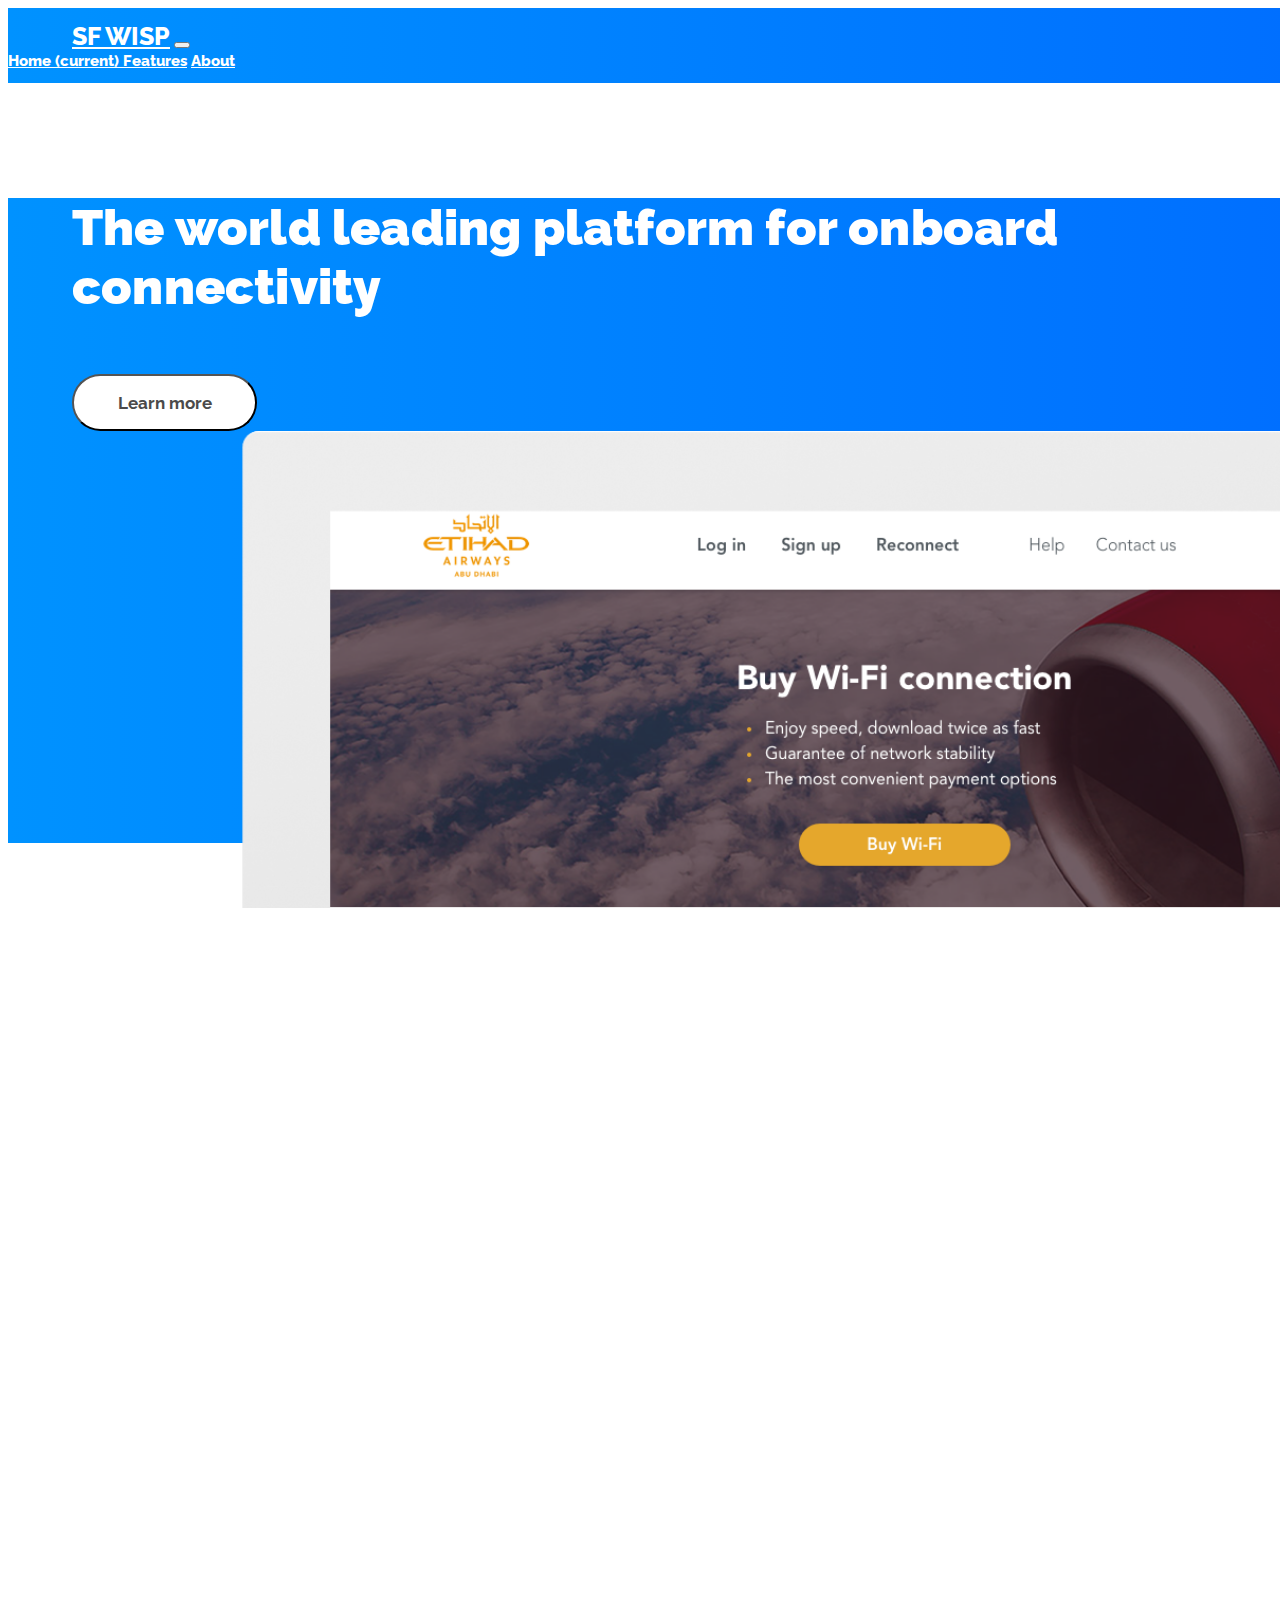
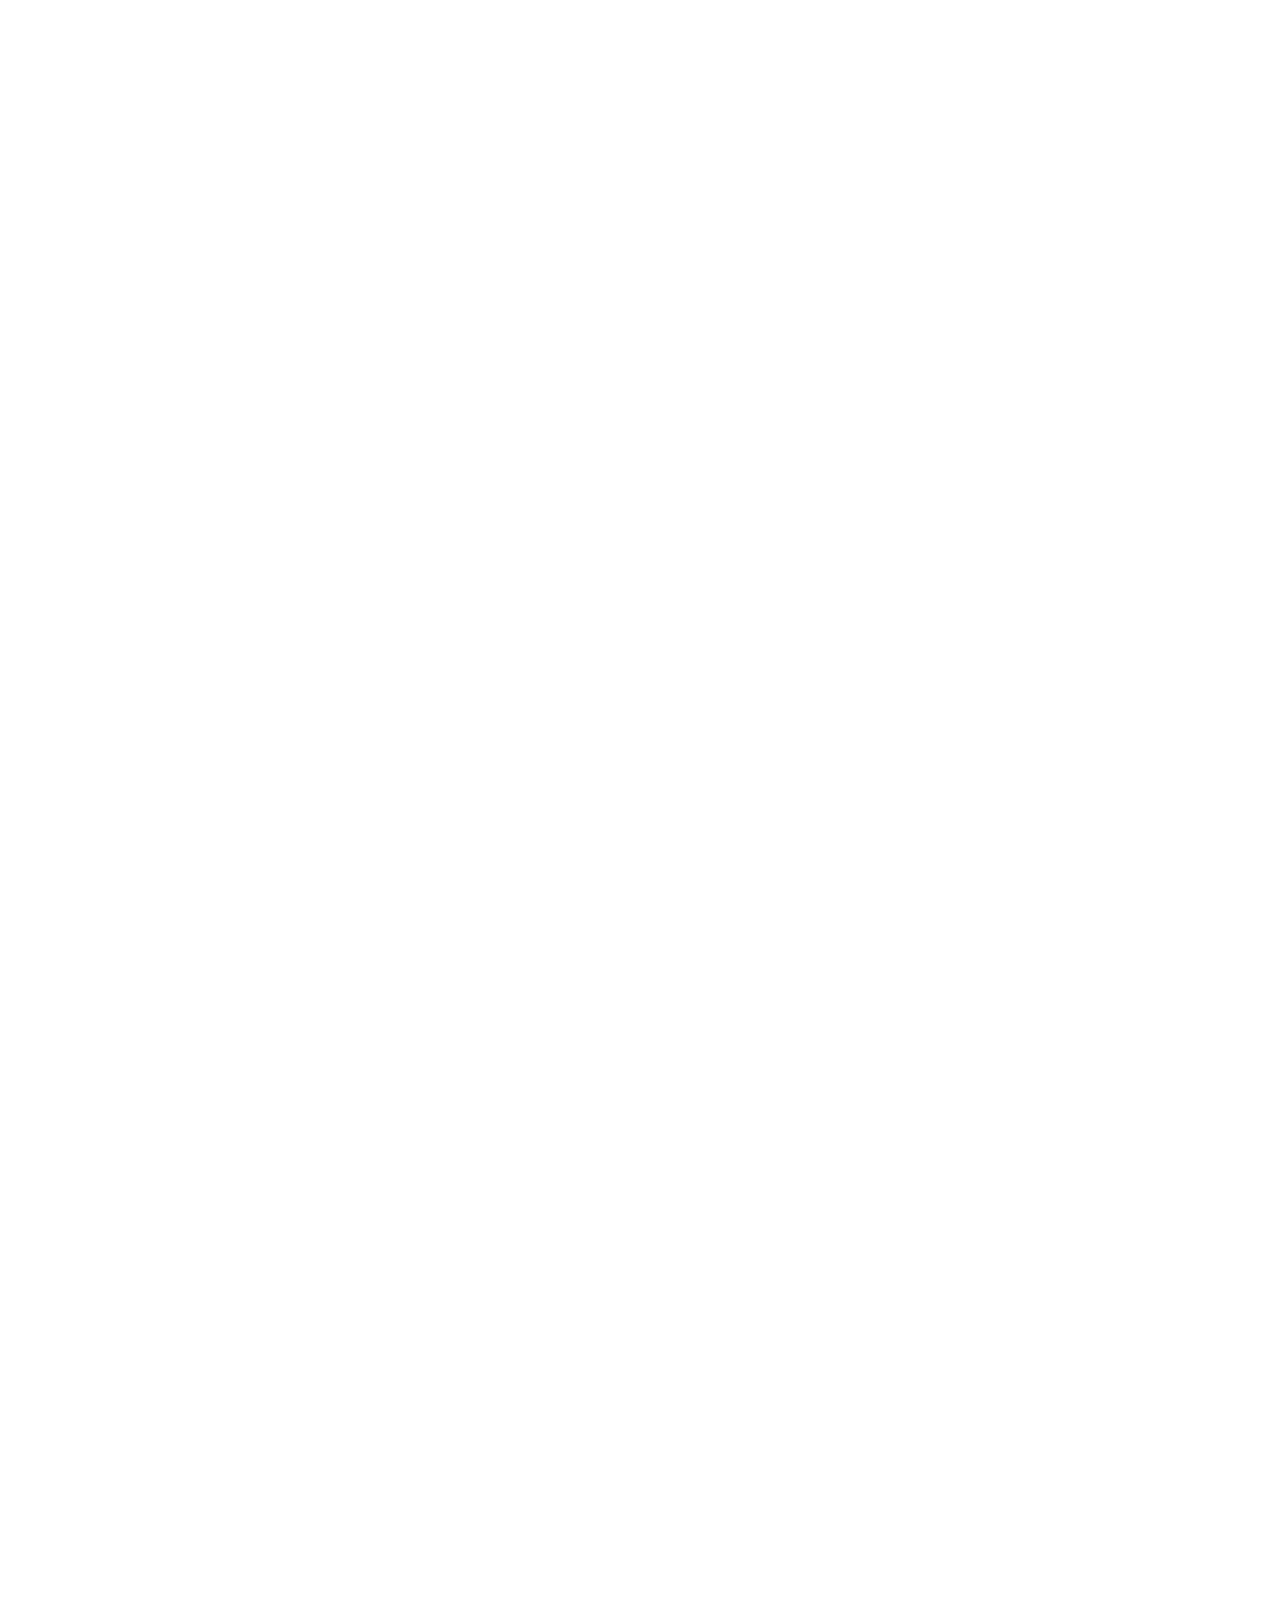
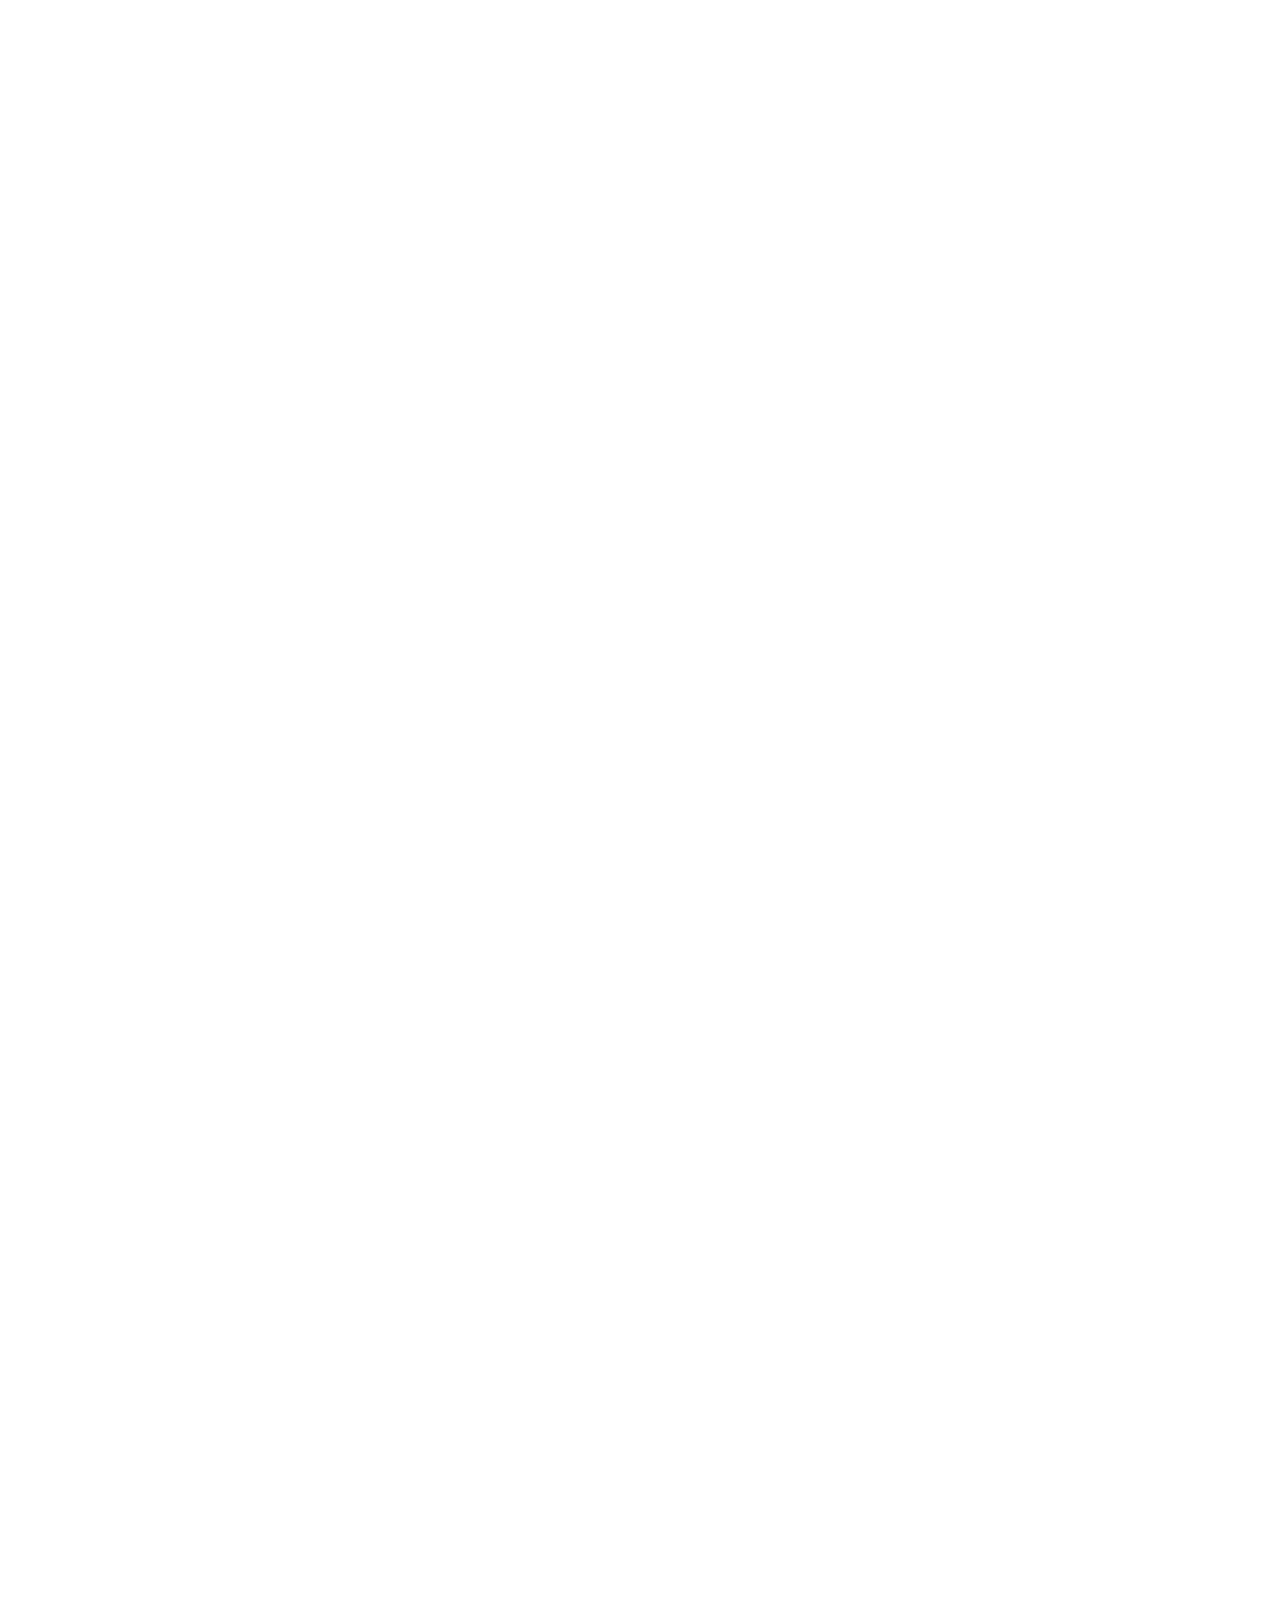
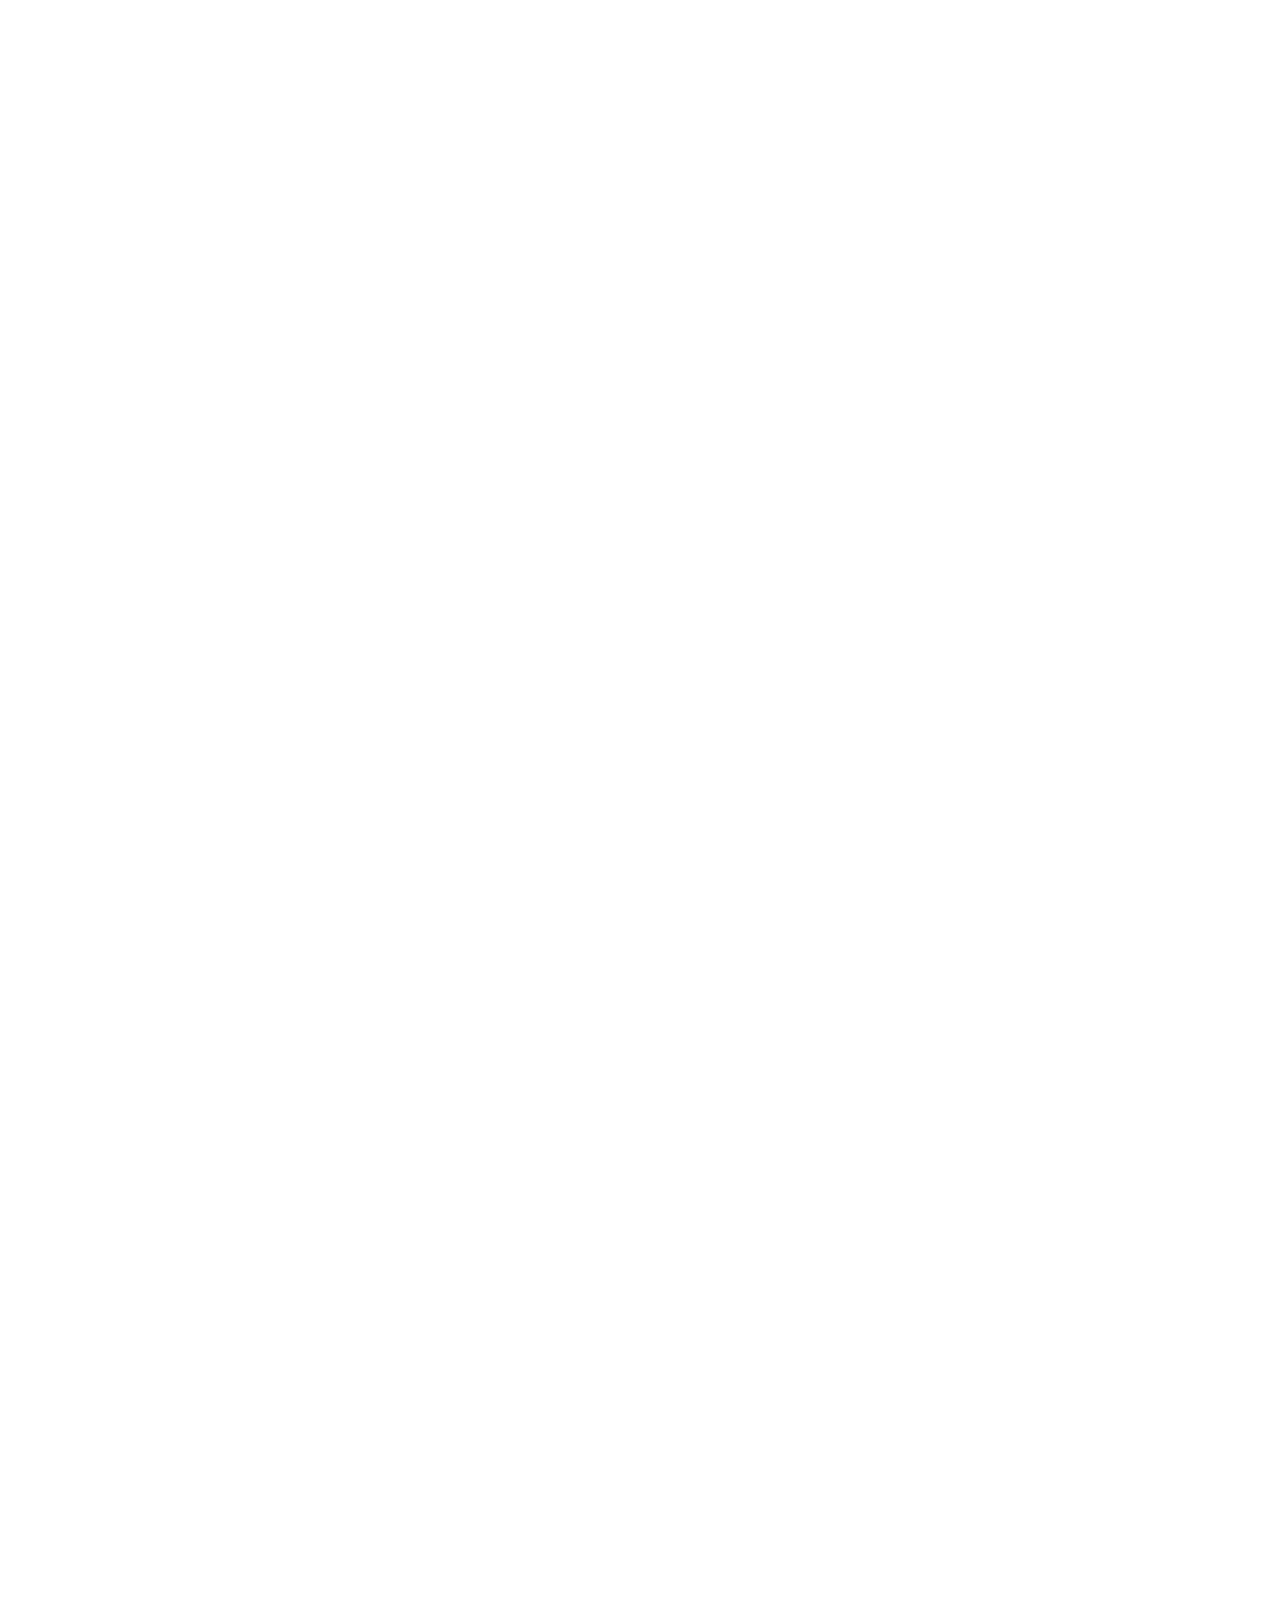
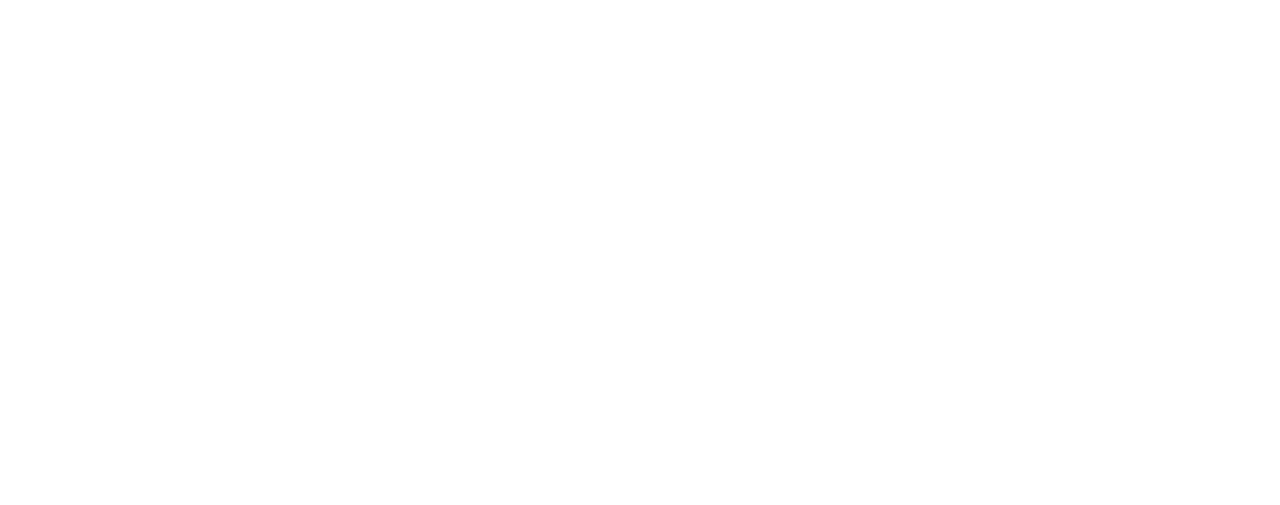
==== index.html @ 88027d3a "added some assets" ====
<!DOCTYPE html>
<html lang="en">

<head>
    <meta charset="UTF-8">
    <meta name="viewport" content="width=device-width, initial-scale=1.0">
    <meta http-equiv="X-UA-Compatible" content="ie=edge">
    <title>SF WISP</title>

    <!--Bootstrap html & CSS-->
    <link rel="stylesheet" href="https://stackpath.bootstrapcdn.com/bootstrap/4.1.1/css/bootstrap.min.css" integrity="sha384-WskhaSGFgHYWDcbwN70/dfYBj47jz9qbsMId/iRN3ewGhXQFZCSftd1LZCfmhktB"
        crossorigin="anonymous">
    
    <!--Internal stylesheets-->
    <link rel="stylesheet" href="./assets/css/main.css">
    <link rel="stylesheet" href="./assets/css/fonts.css">
    <!--icons-->
    <link rel="stylesheet" href="https://use.fontawesome.com/releases/v5.1.0/css/all.css" integrity="sha384-lKuwvrZot6UHsBSfcMvOkWwlCMgc0TaWr+30HWe3a4ltaBwTZhyTEggF5tJv8tbt"
        crossorigin="anonymous">
    <!--Font-->
    <link href="https://fonts.googleapis.com/css?family=Raleway:300,500,600,900" rel="stylesheet">

    

</head>

<body>
    <!--Navbar -->
    <nav class="navbar navbar-expand-lg">
            <a class="navbar-brand" href="#">SF WISP</a>
            <button class="navbar-toggler" type="button" data-toggle="collapse" data-target="#navbarNavAltMarkup" aria-controls="navbarNavAltMarkup"
                aria-expanded="false" aria-label="Toggle navigation">
                <span class="navbar-toggler-icon"></span>
            </button>
            <div class="collapse navbar-collapse" id="navbarNavAltMarkup">
                <div class="navbar-nav">
                    <a class="nav-item nav-link" href="index.html">Home
                        <span class="sr-only">(current)</span>
                    </a>
                    <a class="nav-item nav-link" href="features.html">Features</a>
                    <a class="nav-item nav-link" href="#">About</a>

                </div>
            </div>
    </nav>
    <!--hero section-->
    <div class="heroSection container-fluid">
        <div class="wispContainer">
            <div class="row heroRow">
                <div class="col-md-6 heroCol">
                    <h1> The world leading platform for onboard connectivity
                    </h1>
                    <button class="heroBtn"> <a class="heroBtnTxt">Learn more</a></button>
                </div>
                <div class="col-md-6">
                    <img id="heroImg" src="./assets/img/Mac_top banner.png" alt="">
                </div>
            </div>
        </div>
    </div>
    
    <!--Partners-->
    <div class="parners container-fluid">
            <div class="row">
                <div class="col-md-2">
                    <img class="partnersImg" src="./assets/img/American-Airlines.png" alt="">
                </div>
                <div class="col-md-2">
                        <img class="partnersImg" src="./assets/img/American-Airlines.png" alt="">
                </div>
                <div class="col-md-2">
                        <img class="partnersImg" src="./assets/img/American-Airlines.png" alt="">
                </div>
                <div class="col-md-2">
                        <img class="partnersImg" src="./assets/img/American-Airlines.png" alt="">
                </div>
                <div class="col-md-2">
                        <img class="partnersImg" src="./assets/img/American-Airlines.png" alt="">
                </div>
                <div class="col-md-2">
                        <img class="partnersImg" src="./assets/img/American-Airlines.png" alt="">
                </div>
            </div>
    </div>

    <!--What we do-->
    <div class="whatWeDo container-fluid">
        <div class="row">
            <div class="col-md-6">
               <div class="rectangleLeft"></div>
            </div> 
            <div class="col-md-6">
                    <h2 class="marginTop1">Helping our customers increase end user satisfaction, usage and revenue</h2>
                    <h4 class="marginTop">White label</h4>
                    <h4 class="thin">Quick and minimal setup, standard flows & features.</h4>
                    <h4 class="marginTop">Airline customization</h4>
                    <h4 class="thin">Tweaked to the needs and requirements of the airline. </h4>
                    <h4 class="marginTop">Customer development</h4>
                    <h4 class="thin">API based for customer bespoke development </h4>
            </div>
        </div>      
    </div>

    <!--USP-->
    <div class="usp container-fluid">
        <div class="wispContainer">
            <div class="row">
                <div class="col-md-4">
                   <h4>Exceed End User Expectation</h4>
                   <p class="marginTop">Lorem ipsum dolor sit amet consectetur adipisicing elit. Minus repudiandae, recusandae unde architecto quo quam. Odit doloremque enim minus dolore quasi asperiores laboriosam temporibus est eligendi ipsum. Quae, architecto quis?</p>
                </div> 
                <div class="col-md-4">
                    <h4>Customized and optimized products</h4>
                    <p class="marginTop">Granular product configurability based on customer type, frequent traveler, route etc. for increased customer satisfaction and optimized yield.</p>
                </div>
                <div class="col-md-4">
                   <h4>Increase sales and revenues</h4>
                   <p class="marginTop">Real time yield management based on various variables such as demand, customer behavior etc. Easy way of testing new product configurations, prices and more.</p>
                </div> 
            </div> 
        </div>     
    </div>

    <!--Wisp Admin-->
    <div class="admin container-fluid">
        <div class="wispContainer">
            <div class="row">
                <div class="col-md-6">
                    <h2><strong> SF WISP - Admin.</strong></h2>
                    <h2>The worlds most powerful wifi configuration tool.</h2>
                </div> 
                <div class="col-md-6">
                    <div class="row">
                        <div class="col-md-6"> 
                             <img class="circle1" src="./assets/img/Circle_01.png" alt="">
                        </div>
                        <div class="col-md-6"> 
                                <img class="circle2" src="./assets/img/Circle_02.png" alt="">
                        </div>
                    </div>
                </div>
            </div>
        </div>      
    </div>

     <!--Wisp Admin-->
     <div class="admin1 container-fluid">
            <div class="wispContainer">
                <div class="row">
                    <div class="col-md-8">
                        <img id="adminImg"src="./assets/img/wispadmin.png" alt="">
                    </div> 
                    <div class="col-md-4">
                        <h4>Manage end user expectations </h4>
                        <p class="marginTop1">Lorem ipsum dolor sit amet consectetur adipisicing elit.</p>
                        <h4 class="marginTop">Utilize all upsell possibilities</h4>
                        <p class="marginTop1">Lorem ipsum dolor sit amet consectetur adipisicing elit.</p>
                        <h4 class="marginTop">Hassle free payments </h4>
                        <p class="marginTop1">Lorem ipsum dolor sit amet consectetur adipisicing elit.</p>
                    </div>
                </div>
            </div>      
    </div>
    
     <!--Wisp Admin-->
     <div class="admin2 container-fluid">
            <div class="wispContainer">
                <div class="row">
                    <div class="col-md-6">
                        <h2>Beyond Your Expectation</h2>
                        <h4 class="marginTop">Proven market succsess </h4>
                        <ul>
                            <li><p>Served x passengers to date</p></li>
                            <li><p>Operational with x airlines to date</p></li>
                        </ul>
                        <h4 class="marginTop">Fast time to market</h4>
                            <ul>
                                <li><p>New feature development</p></li>
                                <li><p>Maintenance & changes requests</p></li>
                                <li><p>Build, release and deployment</p></li>
                            </ul>
                        <h4 class="marginTop">High scalability </h4>
                            <ul>
                                <li><p>Across verticals</p></li>
                                <li><p>Customized modules easily added</p></li>
                                <li><p>Multitenancy</p></li>
                            </ul>
                    </div> 
                    <div class="col-md-6">
                            <div class="rectangleRight"></div>
                    </div>
                </div>
            </div>      
    </div>




    <!-- Footer -->
    <footer class="page-footer font-small mdb-color pt-4 mt-4 ">

        <!-- Footer Links -->
        <div class="wispContainer text-center text-md-left">

            <!-- Footer links -->
            <div class="row text-center text-md-left mt-3 pb-3">

                <!-- Grid column -->
                <div class="col-md-3 col-lg-3 col-xl-3 mx-auto mt-3">
                    <h6 class="text-uppercase mb-4 font-weight-bold">Snowfall AB</h6>
                    <p>Here you can use rows and columns here to organize your footer content. Lorem ipsum dolor sit amet, consectetur
                        adipisicing elit.</p>
                </div>
                <!-- Grid column -->

                <hr class="w-100 clearfix d-md-none">

                <!-- Grid column -->
                <div class="col-md-2 col-lg-2 col-xl-2 mx-auto mt-3">
                    <h6 class="text-uppercase mb-4 font-weight-bold">Products</h6>
                    <p>
                        <a href="#!">Link</a>
                    </p>
                    <p>
                        <a href="#!">Link</a>
                    </p>
                    <p>
                        <a href="#!">Link</a>
                    </p>
                    <p>
                        <a href="#!">Link</a>
                    </p>
                </div>
                <!-- Grid column -->

                <hr class="w-100 clearfix d-md-none">

                <!-- Grid column -->
                <div class="col-md-3 col-lg-2 col-xl-2 mx-auto mt-3">
                    <h6 class="text-uppercase mb-4 font-weight-bold">Useful links</h6>
                    <p>
                        <a href="#!">Link</a>
                    </p>
                    <p>
                        <a href="#!">Link</a>
                    </p>
                    <p>
                        <a href="#!">Link</a>
                    </p>
                    <p>
                        <a href="#!">Link</a>
                    </p>
                </div>

                <!-- Grid column -->
                <hr class="w-100 clearfix d-md-none">

                <!-- Grid column -->
                <div class="col-md-4 col-lg-3 col-xl-3 mx-auto mt-3">
                    <h6 class="text-uppercase mb-4 font-weight-bold">Contact</h6>
                    <p>
                        <i class="fa fa-home mr-3"></i> New York, NY 10012, US</p>
                    <p>
                        <i class="fa fa-envelope mr-3"></i> info@gmail.com</p>
                    <p>
                        <i class="fa fa-phone mr-3"></i> + 01 234 567 88</p>
                    <p>
                        <i class="fa fa-print mr-3"></i> + 01 234 567 89</p>
                </div>
                <!-- Grid column -->

            </div>
            <!-- Footer links -->

            <hr>

            <!-- Grid row -->
            <div class="row d-flex align-items-center">

                <!-- Grid column -->
                <div class="col-md-7 col-lg-8">

                    <!--Copyright-->
                    <p class="text-center text-md-left">© 2018 Copyright:
                        <a href="https://mdbootstrap.com/bootstrap-tutorial/">
                            <strong> snowfall.com</strong>
                        </a>
                    </p>

                </div>
                <!-- Grid column -->

                <!-- Grid column -->
                <div class="col-md-5 col-lg-4 ml-lg-0">

                    <!-- Social buttons -->
                    <div class="text-center text-md-right">
                        <ul class="list-unstyled list-inline">
                            <li class="list-inline-item">
                                <a class="btn-floating btn-sm rgba-white-slight mx-1">
                                    <i class="fa fa-facebook"></i>
                                </a>
                            </li>
                            <li class="list-inline-item">
                                <a class="btn-floating btn-sm rgba-white-slight mx-1">
                                    <i class="fa fa-twitter"></i>
                                </a>
                            </li>
                            <li class="list-inline-item">
                                <a class="btn-floating btn-sm rgba-white-slight mx-1">
                                    <i class="fa fa-google-plus"></i>
                                </a>
                            </li>
                            <li class="list-inline-item">
                                <a class="btn-floating btn-sm rgba-white-slight mx-1">
                                    <i class="fa fa-linkedin"></i>
                                </a>
                            </li>
                        </ul>
                    </div>

                </div>
                <!-- Grid column -->

            </div>
            <!-- Grid row -->

        </div>
        <!-- Footer Links -->
    </footer>

    <!--Botstrap JS and JQuery-->
    <script
    src="https://code.jquery.com/jquery-3.3.1.min.js" integrity="sha256-FgpCb/KJQlLNfOu91ta32o/NMZxltwRo8QtmkMRdAu8="crossorigin="anonymous"></script>
    <script src="https://cdnjs.cloudflare.com/ajax/libs/popper.js/1.14.3/umd/popper.min.js" integrity="sha384-ZMP7rVo3mIykV+2+9J3UJ46jBk0WLaUAdn689aCwoqbBJiSnjAK/l8WvCWPIPm49"
        crossorigin="anonymous"></script>
    <script src="https://stackpath.bootstrapcdn.com/bootstrap/4.1.1/js/bootstrap.min.js" integrity="sha384-smHYKdLADwkXOn1EmN1qk/HfnUcbVRZyYmZ4qpPea6sjB/pTJ0euyQp0Mk8ck+5T"
        crossorigin="anonymous"></script>

    <!--Client slider-->
    <script src="https://cdnjs.cloudflare.com/ajax/libs/slick-carousel/1.6.0/slick.js"></script>
    <script src="#"></script>

    <!--Click evenets-->
    <script src="#"></script>
    

</body>

</html>
---- assets/css/main.css ----
body, html {
    height: 100%;
    width: 100%;
    overflow-x: hidden;
    font-family: 'Raleway', sans-serif;
}

.navbar{
    padding-top: 1%;
    padding-bottom: 1%;
    background-image: linear-gradient(to right, #0092ff, #006fff);
}

.navbar-brand{
    font-family: Raleway;
    font-size: 25px;
    font-weight: 800;
    font-style: normal;
    font-stretch: normal;
    line-height: normal;
    letter-spacing: normal;
    color: #ffffff;
    margin-left: 5%;
}

.nav-item{
  font-family: Raleway;
  font-size: 15px;
  font-weight: 800;
  font-style: normal;
  font-stretch: normal;
  line-height: normal;
  letter-spacing: normal;
  color: #ffffff;
}

.wispContainer{
    margin-right: auto;
    margin-left: auto; 
    width: 90%;
}



.heroCol{
    margin-top: 10%;

}


.heroSection{
  height: 645px;
  background-image: linear-gradient(to right, #0092ff, #006fff);
 /*
border-left: 1920px solid #006fff;
border-bottom: 300px solid transparent;
*/
}
.heroBtn{
    width: 185px;
    height: 56.5px;
    border-radius: 28.3px;
    background-color: #ffffff;
    margin-top: 25px; 
}

.heroBtn:hover {
    color: #ffffff !important;
    background: #f6b93b;
    border-color: #f6b93b !important;
    transition: all 0.4s ease 0s;
    }
.heroBtnTxt{
  font-family: Raleway;
  font-size: 17px;
  font-weight: bold;
  font-style: normal;
  font-stretch: normal;
  line-height: normal;
  letter-spacing: normal;
  color: #4a4a4a;
}
#heroImg{
    width: 114%;

}

@media screen and (min-width: 0px) and (max-width: 770px) {
    #heroImg { display: none; }   /* hide it elsewhere */
  }

.partnersImg{
    width: 90%
}

.parners{
    margin-right: auto;
    margin-left: auto; 
    width: 80%;
}

#adminImg{
    width:  85%;
    box-shadow: 2px 4px 8px 2px rgba(0, 0, 0, 0.2), 0 6px 20px 0 rgba(0, 0, 0, 0.19);
    border-radius: 5px;
}

.rectangleLeft {
    height:480px;
    border-radius: 243.3px;
    background-color:  #006fff; 
    margin-left: -250px; 
  }
.rectangleRight{
    width: 2000px;
    height: 486.5px;
    border-radius: 243.3px;
     background-color: #008bff;
  
}

.circle1 {
  height: 141px; 
  }

.circle2 {
  height: 80px;
  }

.parners{
    margin-top: 100px; 
}

.whatWeDo{
    margin-top: 100px; 
}

.usp{
    margin-top: 200px; 
}

.admin{
    margin-top: 100px; 
}
.admin1{
    margin-top: 200px; 
}
.admin2{
    margin-top: 200px;
    margin-bottom: 150px;  
}
.marginTop{
    margin-top: 7%;
}

.marginTop1{
    margin-top: 5%;
}

li {
    color: #006fff; 
  }
---- assets/css/fonts.css ----
h1{
    font-family: Raleway;
    font-size: 50px;
    font-weight: 900;
    font-style: normal;
    font-stretch: normal;
    line-height: normal;
    letter-spacing: 0.2px;
    color: #ffffff;
}

h2{
    font-family: Raleway;
    font-size: 36px;
    font-weight: 600;
    font-style: normal;
    font-stretch: normal;
    line-height: 1.31;
    letter-spacing: 0.1px;
    color: #3d4b51;
}

h4{
    font-family: Raleway;
  font-size: 22px;
  font-weight: 600;
  font-style: normal;
  font-stretch: normal;
  line-height: 1.32;
  letter-spacing: normal;
  color: #3d4b51;
}
.thin{
    font-family: Raleway;
    font-size: 22px;
  font-weight: 300;
  font-style: normal;
  font-stretch: normal;
  line-height: 1.32;
  letter-spacing: normal;
  color: #3d4b51;
}

p{
    font-family: Raleway;
    font-size: 16px;
    font-weight: 500;
    font-style: normal;
    font-stretch: normal;
    line-height: 1.94;
    letter-spacing: normal;
    color: #617b86;
  
}
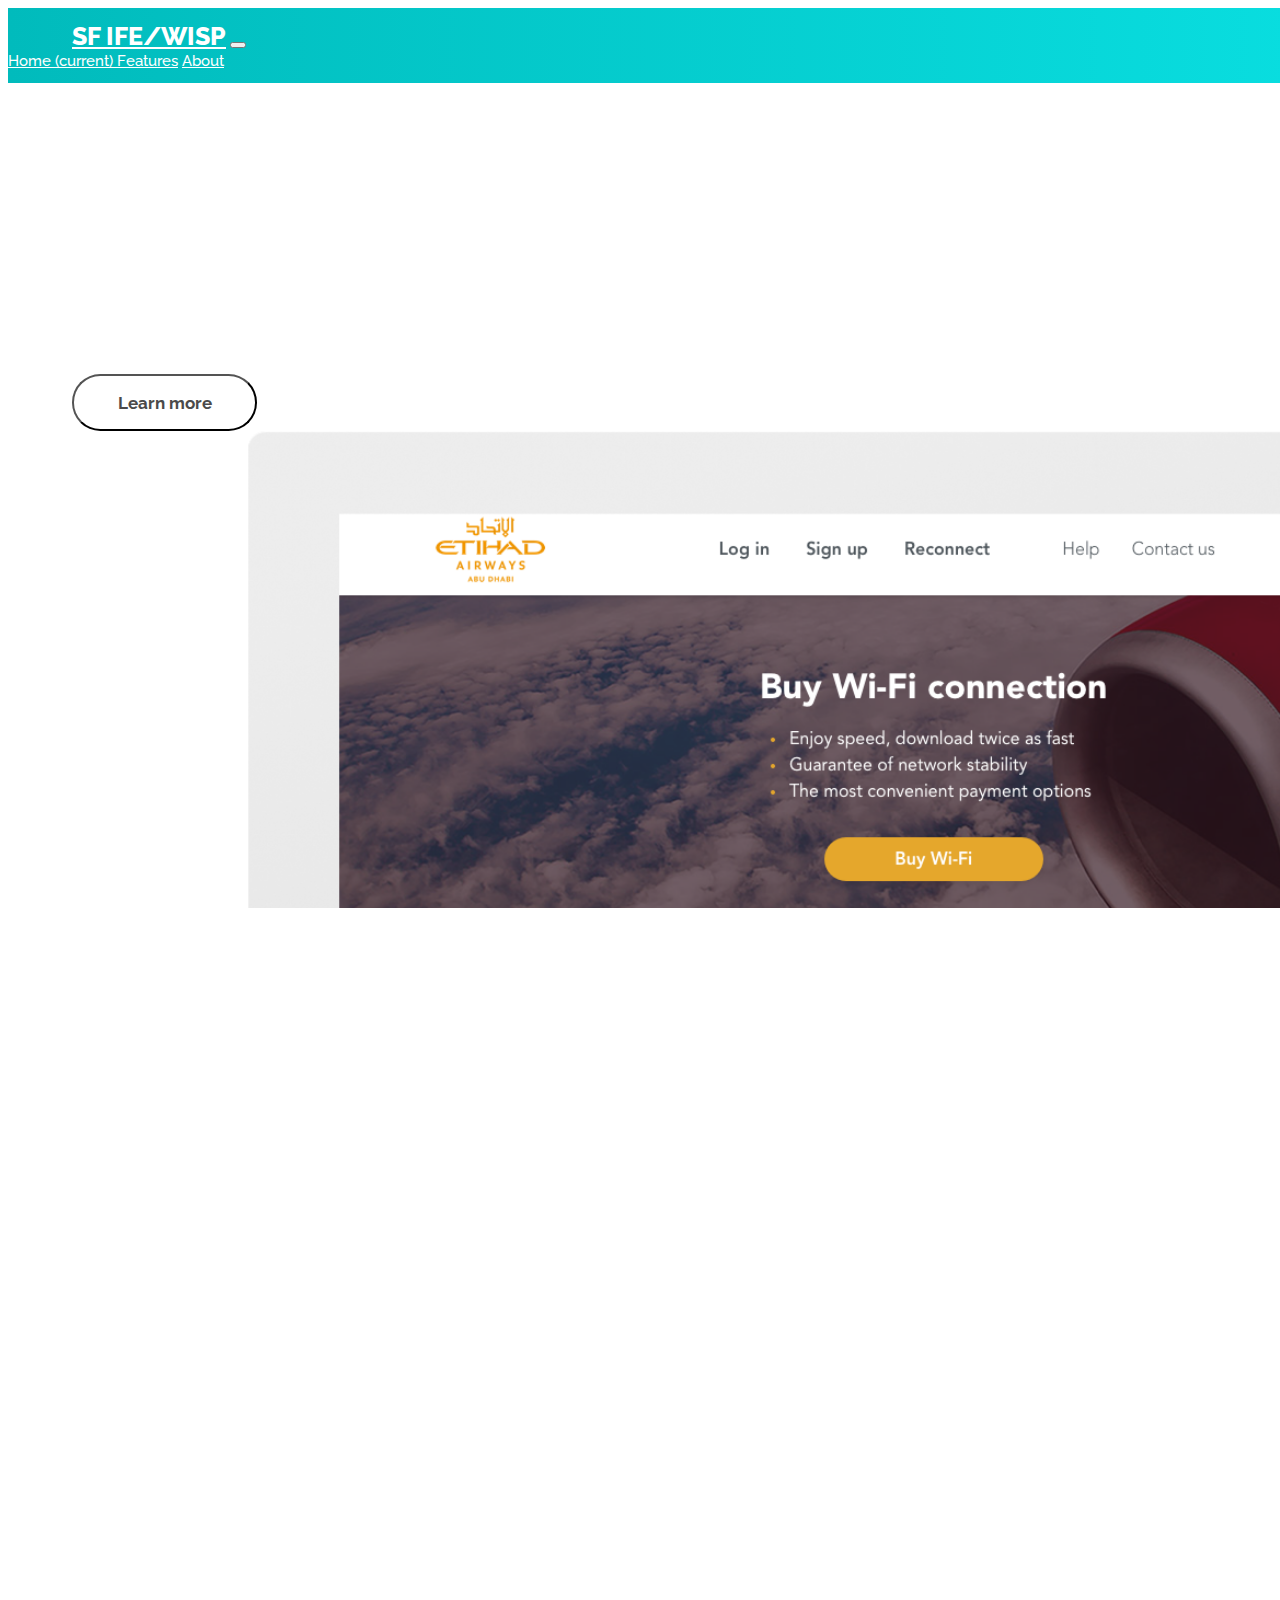
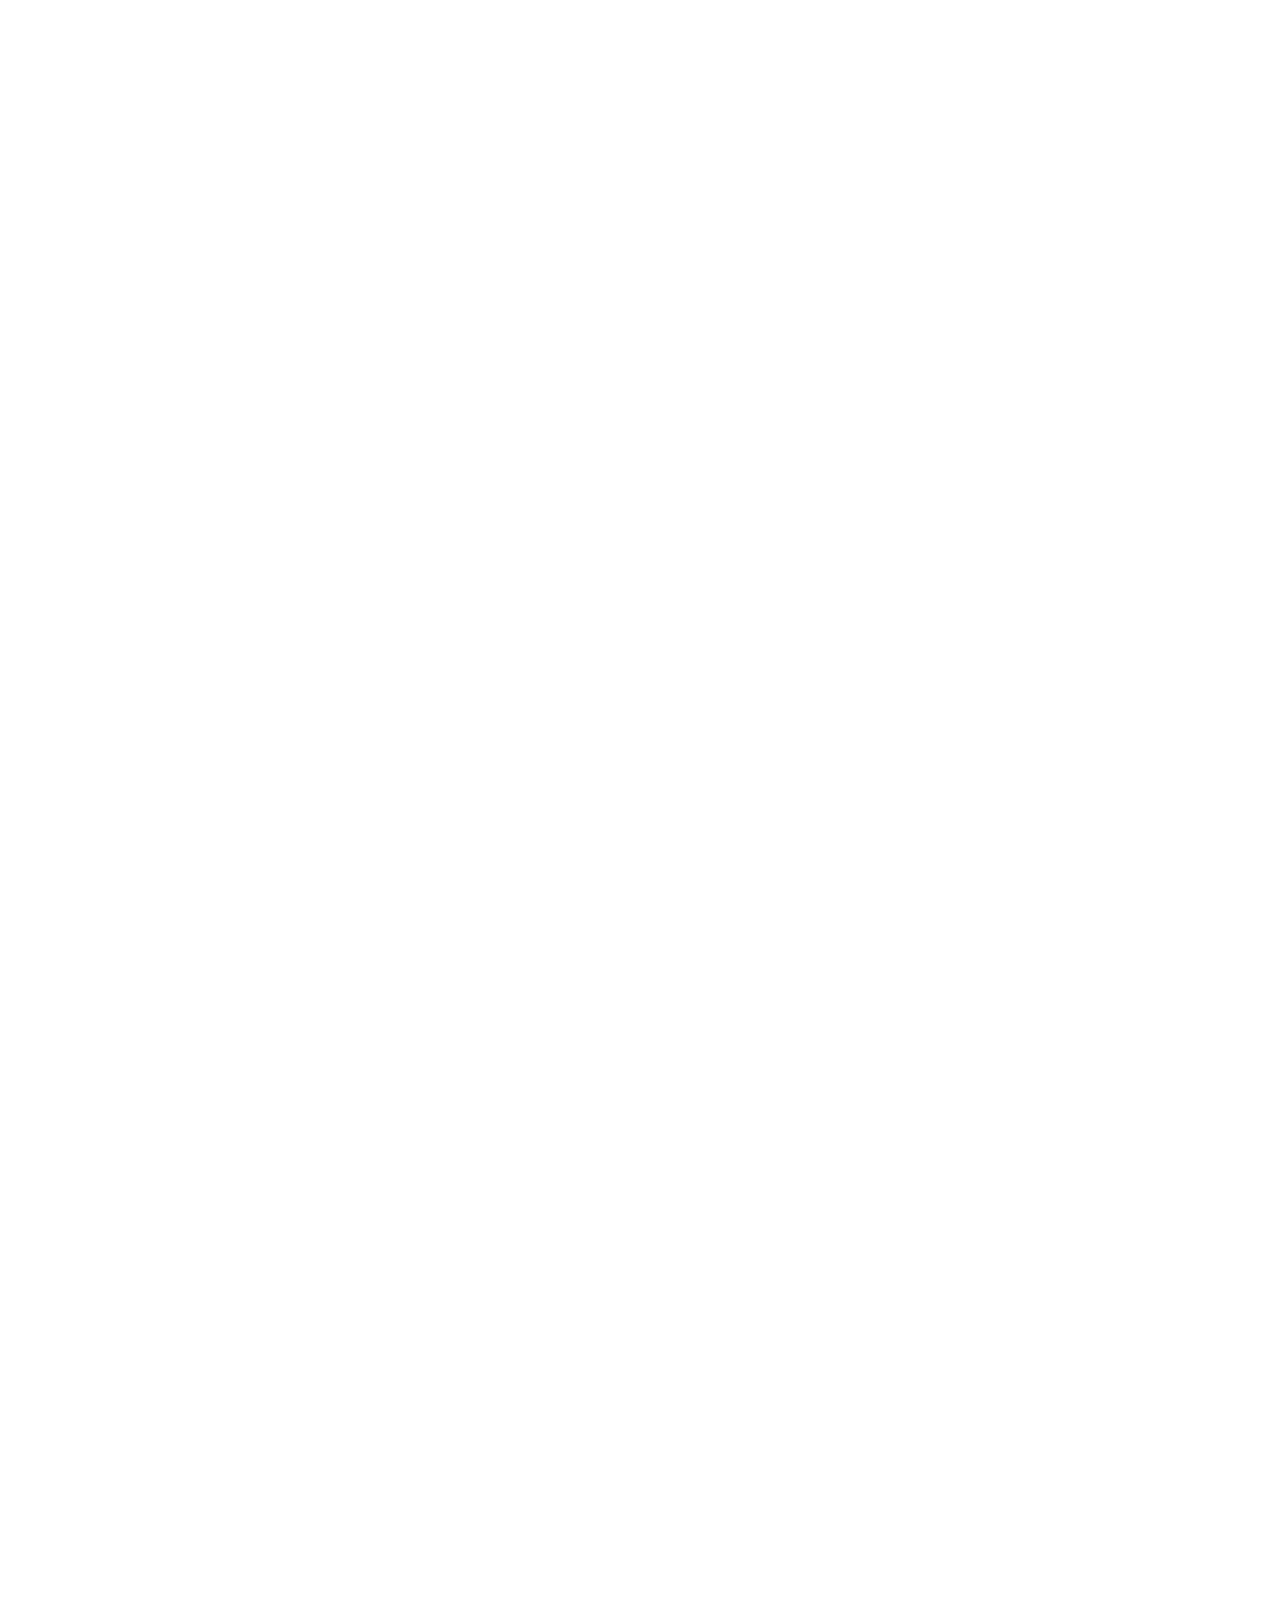
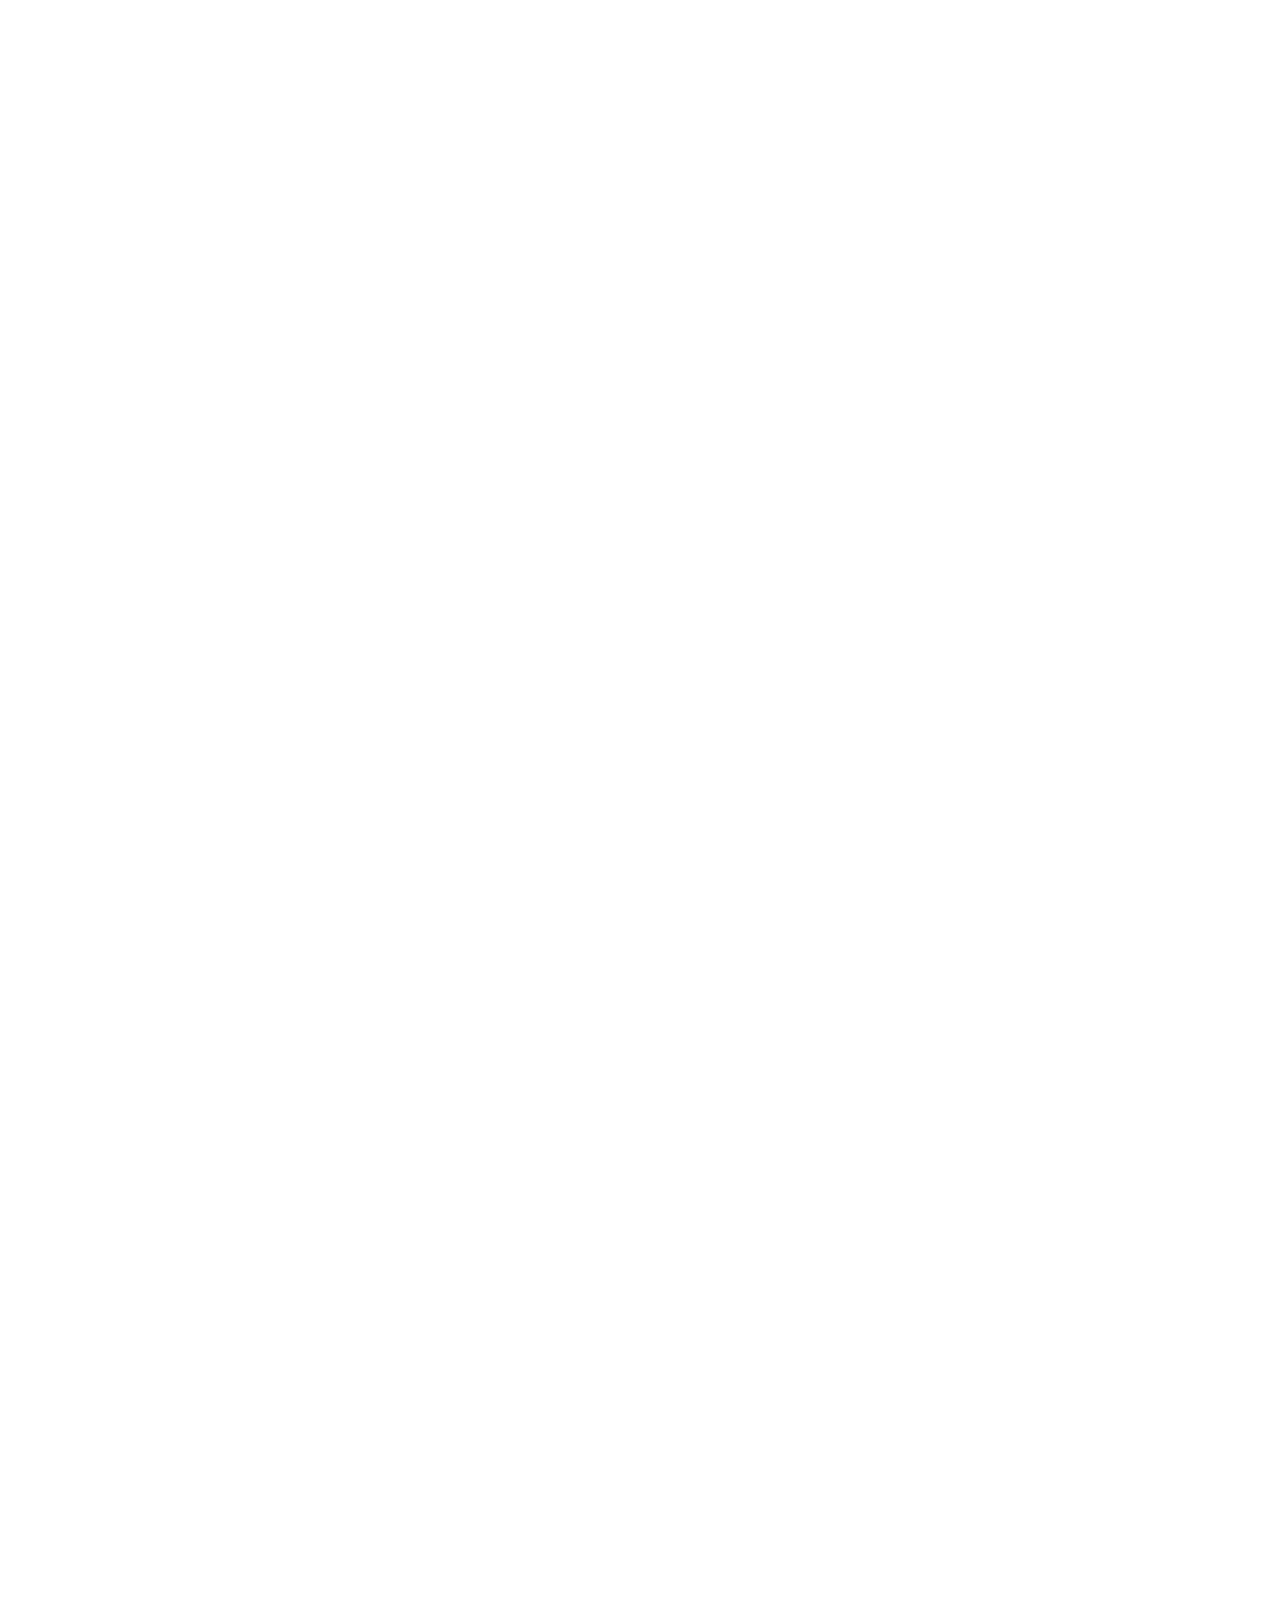
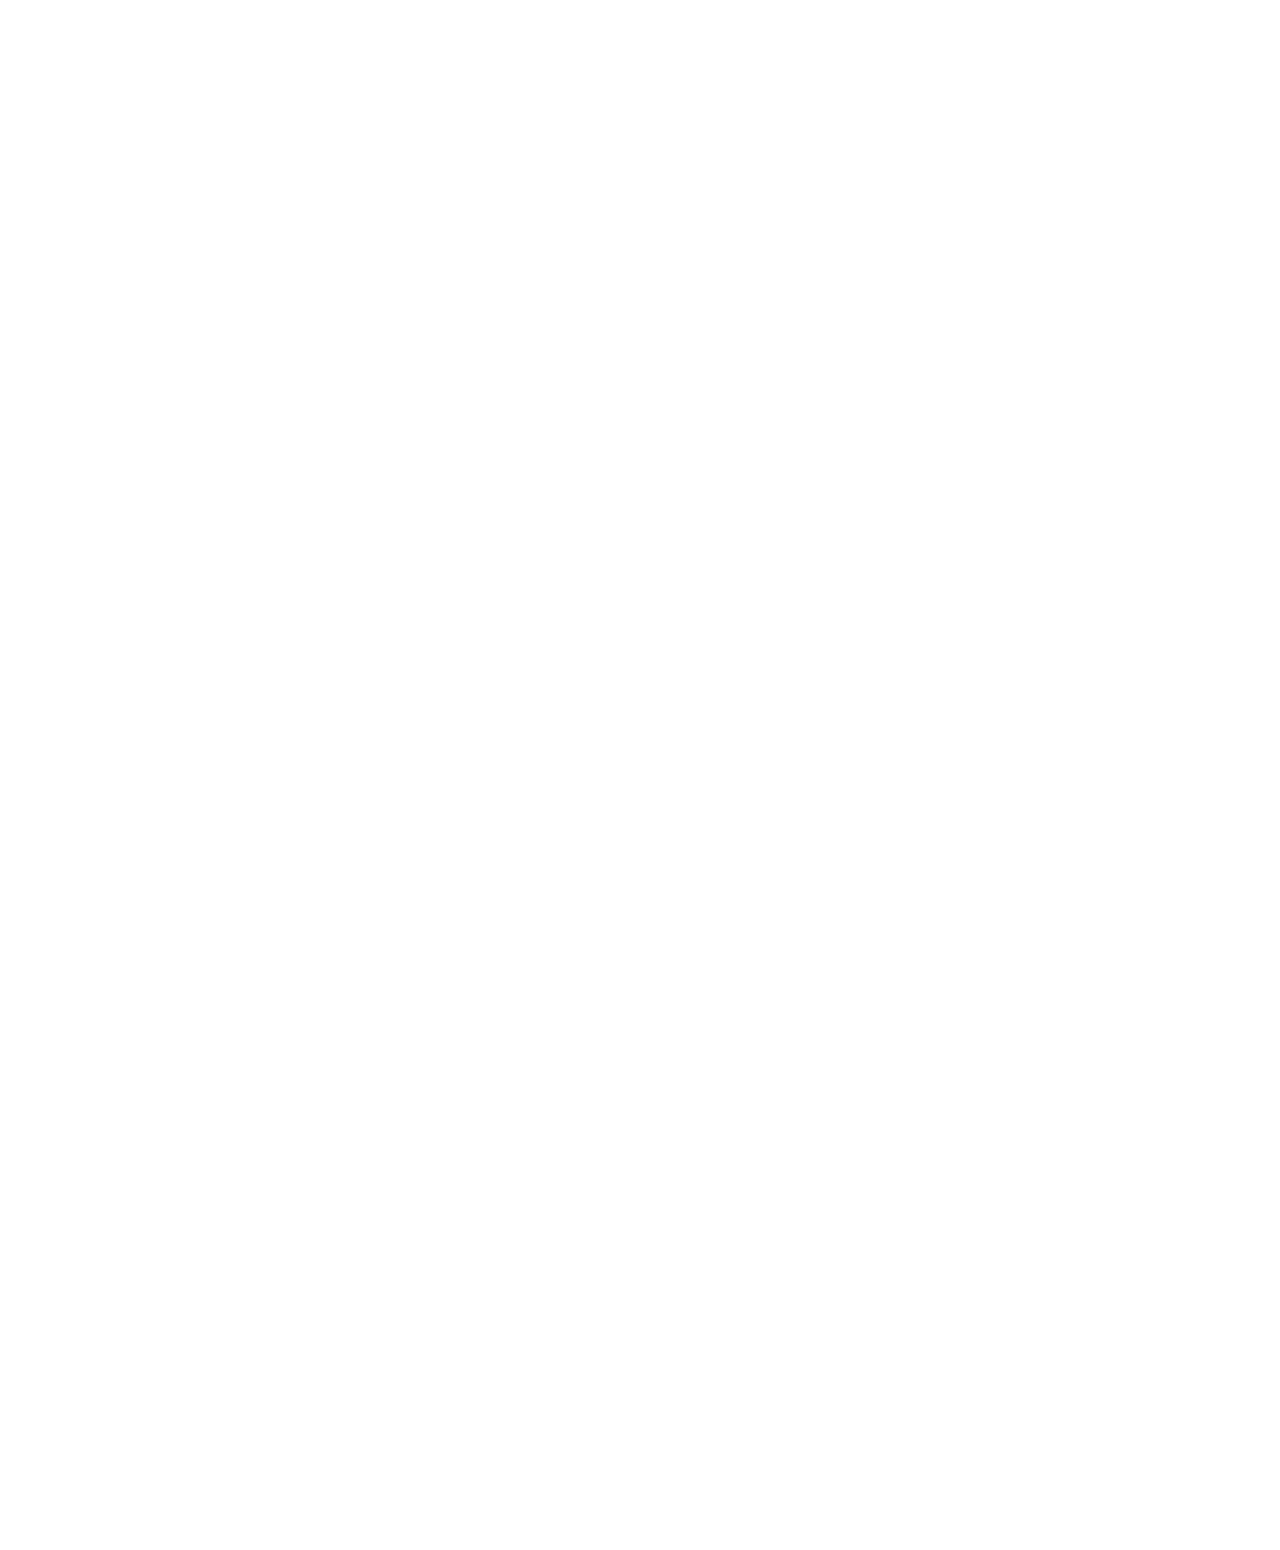
==== commit dc932a61: "cleaned up css" ====
--- a/index.html
+++ b/index.html
@@ -5,7 +5,7 @@
     <meta charset="UTF-8">
     <meta name="viewport" content="width=device-width, initial-scale=1.0">
     <meta http-equiv="X-UA-Compatible" content="ie=edge">
-    <title>SF WISP</title>
+    <title>SF IFE/WISP</title>
 
     <!--Bootstrap html & CSS-->
     <link rel="stylesheet" href="https://stackpath.bootstrapcdn.com/bootstrap/4.1.1/css/bootstrap.min.css" integrity="sha384-WskhaSGFgHYWDcbwN70/dfYBj47jz9qbsMId/iRN3ewGhXQFZCSftd1LZCfmhktB"
@@ -27,7 +27,7 @@
 <body>
     <!--Navbar -->
     <nav class="navbar navbar-expand-lg">
-            <a class="navbar-brand" href="#">SF WISP</a>
+            <a class="navbar-brand" href="#"> SF IFE/WISP</a>
             <button class="navbar-toggler" type="button" data-toggle="collapse" data-target="#navbarNavAltMarkup" aria-controls="navbarNavAltMarkup"
                 aria-expanded="false" aria-label="Toggle navigation">
                 <span class="navbar-toggler-icon"></span>
@@ -44,7 +44,7 @@
             </div>
     </nav>
     <!--hero section-->
-    <div class="heroSection container-fluid">
+    <div class="heroSectionIndex container-fluid">
         <div class="wispContainer">
             <div class="row heroRow">
                 <div class="col-md-6 heroCol">
@@ -58,7 +58,7 @@
             </div>
         </div>
     </div>
-    
+
     <!--Partners-->
     <div class="parners container-fluid">
             <div class="row">
@@ -87,7 +87,7 @@
     <div class="whatWeDo container-fluid">
         <div class="row">
             <div class="col-md-6">
-               <div class="rectangleLeft"></div>
+               <img class="leftImg" src="./assets/img/photo_01.png" alt="">
             </div> 
             <div class="col-md-6">
                     <h2 class="marginTop1">Helping our customers increase end user satisfaction, usage and revenue</h2>
@@ -187,7 +187,7 @@
                             </ul>
                     </div> 
                     <div class="col-md-6">
-                            <div class="rectangleRight"></div>
+                            <div class="rectangleRight"><img class="macBottom" src="./assets/img/mac_bottom_index.png" alt=""></div>
                     </div>
                 </div>
             </div>      
@@ -197,7 +197,7 @@
 
 
     <!-- Footer -->
-    <footer class="page-footer font-small mdb-color pt-4 mt-4 ">
+    <footer class="page-footer font-small pt-4 mt-4 ">
 
         <!-- Footer Links -->
         <div class="wispContainer text-center text-md-left">
@@ -207,7 +207,7 @@
 
                 <!-- Grid column -->
                 <div class="col-md-3 col-lg-3 col-xl-3 mx-auto mt-3">
-                    <h6 class="text-uppercase mb-4 font-weight-bold">Snowfall AB</h6>
+                    <h6 class="text-uppercase mb-4 ">Snowfall AB</h6>
                     <p>Here you can use rows and columns here to organize your footer content. Lorem ipsum dolor sit amet, consectetur
                         adipisicing elit.</p>
                 </div>
@@ -217,19 +217,17 @@
 
                 <!-- Grid column -->
                 <div class="col-md-2 col-lg-2 col-xl-2 mx-auto mt-3">
-                    <h6 class="text-uppercase mb-4 font-weight-bold">Products</h6>
-                    <p>
-                        <a href="#!">Link</a>
-                    </p>
-                    <p>
-                        <a href="#!">Link</a>
-                    </p>
-                    <p>
-                        <a href="#!">Link</a>
-                    </p>
-                    <p>
-                        <a href="#!">Link</a>
-                    </p>
+                    <h6 class="text-uppercase mb-4">Products</h6>
+                    <p>
+                        <a class="link" href="#!">Link</a>
+                    </p>
+                    <p>
+                        <a class="link" href="#!">Link</a>
+                    </p>
+                    <p>
+                        <a class="link" href="#!">Link</a>
+                    </p>
+
                 </div>
                 <!-- Grid column -->
 
@@ -237,18 +235,15 @@
 
                 <!-- Grid column -->
                 <div class="col-md-3 col-lg-2 col-xl-2 mx-auto mt-3">
-                    <h6 class="text-uppercase mb-4 font-weight-bold">Useful links</h6>
-                    <p>
-                        <a href="#!">Link</a>
-                    </p>
-                    <p>
-                        <a href="#!">Link</a>
-                    </p>
-                    <p>
-                        <a href="#!">Link</a>
-                    </p>
-                    <p>
-                        <a href="#!">Link</a>
+                    <h6 class="text-uppercase mb-4 ">Useful links</h6>
+                    <p>
+                        <a class="link" href="#!">Link</a>
+                    </p>
+                    <p>
+                        <a class="link" href="#!">Link</a>
+                    </p>
+                    <p>
+                        <a class="link" href="#!">Link</a>
                     </p>
                 </div>
 
@@ -257,7 +252,7 @@
 
                 <!-- Grid column -->
                 <div class="col-md-4 col-lg-3 col-xl-3 mx-auto mt-3">
-                    <h6 class="text-uppercase mb-4 font-weight-bold">Contact</h6>
+                    <h6 class="text-uppercase mb-4">Contact</h6>
                     <p>
                         <i class="fa fa-home mr-3"></i> New York, NY 10012, US</p>
                     <p>
--- a/assets/css/main.css
+++ b/assets/css/main.css
@@ -5,10 +5,11 @@
     font-family: 'Raleway', sans-serif;
 }
 
+/* Nav Bar */
 .navbar{
     padding-top: 1%;
     padding-bottom: 1%;
-    background-image: linear-gradient(to right, #0092ff, #006fff);
+    background-image: linear-gradient(to right, #01BBBC, #09DDDF);
 }
 
 .navbar-brand{
@@ -24,38 +25,54 @@
 }
 
 .nav-item{
-  font-family: Raleway;
-  font-size: 15px;
-  font-weight: 800;
-  font-style: normal;
-  font-stretch: normal;
-  line-height: normal;
-  letter-spacing: normal;
-  color: #ffffff;
-}
-
+    font-family: Raleway;
+    font-size: 15px;
+    font-weight: 500;
+    font-style: normal;
+    font-stretch: normal;
+    line-height: normal;
+    letter-spacing: normal;
+    color: #ffffff;
+}
+
+.nav-item:hover {
+    font-weight: 800;
+    text-decoration: underline;
+    color: #ffffff;
+}
+
+.nav-item:active { 
+    font-weight: 800;
+    text-decoration: underline;
+    color: #ffffff;
+}
+
+/* containter */
 .wispContainer{
     margin-right: auto;
     margin-left: auto; 
     width: 90%;
 }
 
-
-
+/*hero section index & Fatures */
 .heroCol{
     margin-top: 10%;
 
 }
 
-
-.heroSection{
+.heroSectionIndex{
   height: 645px;
-  background-image: linear-gradient(to right, #0092ff, #006fff);
- /*
-border-left: 1920px solid #006fff;
-border-bottom: 300px solid transparent;
-*/
-}
+  background: url("../img/Banner_bg.svg");
+  background-size: contain;
+  background-repeat: no-repeat;
+  /*https://stackoverflow.com/questions/36873711/how-can-i-have-background-shapes-with-css*/
+}
+
+.heroSectionFeatures{
+    height: 645px;
+    background-image: linear-gradient(to right, #01BBBC, #09DDDF);
+  }
+
 .heroBtn{
     width: 185px;
     height: 56.5px;
@@ -69,7 +86,8 @@
     background: #f6b93b;
     border-color: #f6b93b !important;
     transition: all 0.4s ease 0s;
-    }
+}
+
 .heroBtnTxt{
   font-family: Raleway;
   font-size: 17px;
@@ -80,15 +98,16 @@
   letter-spacing: normal;
   color: #4a4a4a;
 }
+
 #heroImg{
     width: 114%;
-
-}
-
-@media screen and (min-width: 0px) and (max-width: 770px) {
-    #heroImg { display: none; }   /* hide it elsewhere */
-  }
-
+}
+
+#heroImgFeatures{
+    width: 90%;
+}
+
+/* Partners section*/
 .partnersImg{
     width: 90%
 }
@@ -99,56 +118,83 @@
     width: 80%;
 }
 
+.parners{
+    margin-top: 100px; 
+}
+
+/*Portal (what we do) */
+.whatWeDo{
+    margin-top: 100px; 
+}
+.leftImg{
+    width: 100%;
+    margin-left: -19px;
+}
+
+.leftImgFeatures{
+    width: 110%;
+    margin-left: -98px;
+}
+
+/*USP */
+.usp{
+    margin-top: 200px; 
+}
+/* admin */
+
+.admin{
+    margin-top: 100px; 
+}
+.admin1{
+    margin-top: 200px; 
+}
+.admin2{
+    margin-top: 200px;
+    margin-bottom: 150px;  
+}
+.adminImg2{
+    width: 118%; 
+}
 #adminImg{
     width:  85%;
     box-shadow: 2px 4px 8px 2px rgba(0, 0, 0, 0.2), 0 6px 20px 0 rgba(0, 0, 0, 0.19);
     border-radius: 5px;
 }
-
+.circle1 {
+  height: 141px; 
+  }
+.circle2 {
+  height: 80px;
+  }
+.rectangleRight{
+    width: 2000px;
+    height: 486.5px;
+    border-radius: 243.3px;
+    background-image: linear-gradient(to right, #01BBBC, #09DDDF);
+  
+}
 .rectangleLeft {
     height:480px;
     border-radius: 243.3px;
     background-color:  #006fff; 
     margin-left: -250px; 
   }
-.rectangleRight{
-    width: 2000px;
-    height: 486.5px;
-    border-radius: 243.3px;
-     background-color: #008bff;
-  
-}
-
-.circle1 {
-  height: 141px; 
-  }
-
-.circle2 {
-  height: 80px;
-  }
-
-.parners{
-    margin-top: 100px; 
-}
-
-.whatWeDo{
-    margin-top: 100px; 
-}
-
-.usp{
-    margin-top: 200px; 
-}
-
-.admin{
-    margin-top: 100px; 
-}
-.admin1{
-    margin-top: 200px; 
-}
-.admin2{
-    margin-top: 200px;
-    margin-bottom: 150px;  
-}
+
+.macBottom{
+    height: 110%;
+    margin-top: 2%;
+    margin-left: -4%;
+}
+li {
+    color: #01BBBC; 
+  }
+
+
+
+.features{
+    margin-top: 100px; 
+}
+
 .marginTop{
     margin-top: 7%;
 }
@@ -157,6 +203,39 @@
     margin-top: 5%;
 }
 
-li {
-    color: #006fff; 
-  }
+.marginItem {
+    margin: 3px; 
+}
+
+/*footer */
+footer{
+    background-color:#fafcff; 
+
+}
+.link{
+    color: #617b86;
+}
+
+/*media screens */
+
+@media screen and (min-width: 0px) and (max-width: 770px) {
+    #heroImg { display: none; }   /* hide it elsewhere */
+  }
+
+  @media screen and (min-width: 1430px) and (max-width: 3000px) {
+    #heroImg { width: 114%; }  
+  }
+
+  @media screen and (min-width: 770px) and (max-width: 1310px) {
+    #heroImg {  width: 118%; }   /* hide it elsewhere */
+  }
+
+  @media screen and (min-width: 1525px) and (max-width: 3000px) {
+    #heroImgFeatures { width: 80%; }  
+  }
+  
+  @media screen and (min-width: 0px) and (max-width: 1377px) {
+    .leftImgFeatures { width: 105%;
+                         margin-left: -67px; 
+                    }  
+}